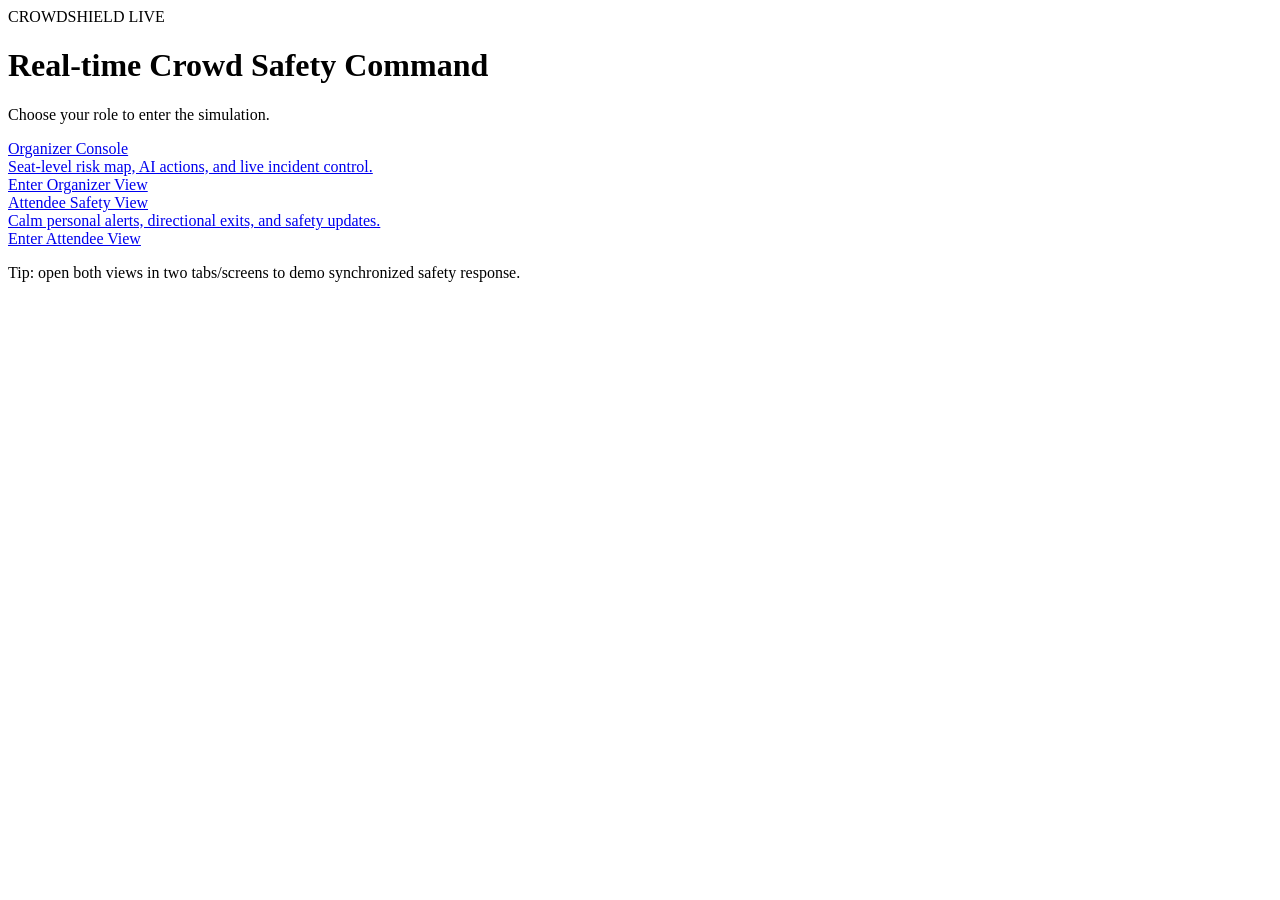
==== app/static/index.html @ d133abce "chay changes" ====
﻿<!doctype html>
<html lang="en">
<head>
  <meta charset="UTF-8" />
  <meta name="viewport" content="width=device-width, initial-scale=1.0" />
  <title>CrowdShield | Role Select</title>
  <link rel="preconnect" href="https://fonts.googleapis.com">
  <link rel="preconnect" href="https://fonts.gstatic.com" crossorigin>
  <link href="https://fonts.googleapis.com/css2?family=Barlow:wght@400;500;700;800&family=Space+Grotesk:wght@500;700&display=swap" rel="stylesheet">
  <link rel="stylesheet" href="/static/style.css" />
</head>
<body class="landing-body">
  <div class="hero-wrap">
    <div class="brand-pill">CROWDSHIELD LIVE</div>
    <h1>Real-time Crowd Safety Command</h1>
    <p class="hero-sub">Choose your role to enter the simulation.</p>

    <div class="role-grid">
      <a class="role-card" href="/organizer">
        <div class="role-title">Organizer Console</div>
        <div class="role-copy">Seat-level risk map, AI actions, and live incident control.</div>
        <span class="role-cta">Enter Organizer View</span>
      </a>
      <a class="role-card attendee" href="/attendee">
        <div class="role-title">Attendee Safety View</div>
        <div class="role-copy">Calm personal alerts, directional exits, and safety updates.</div>
        <span class="role-cta">Enter Attendee View</span>
      </a>
    </div>

    <p class="hero-tip">Tip: open both views in two tabs/screens to demo synchronized safety response.</p>
  </div>
</body>
</html>
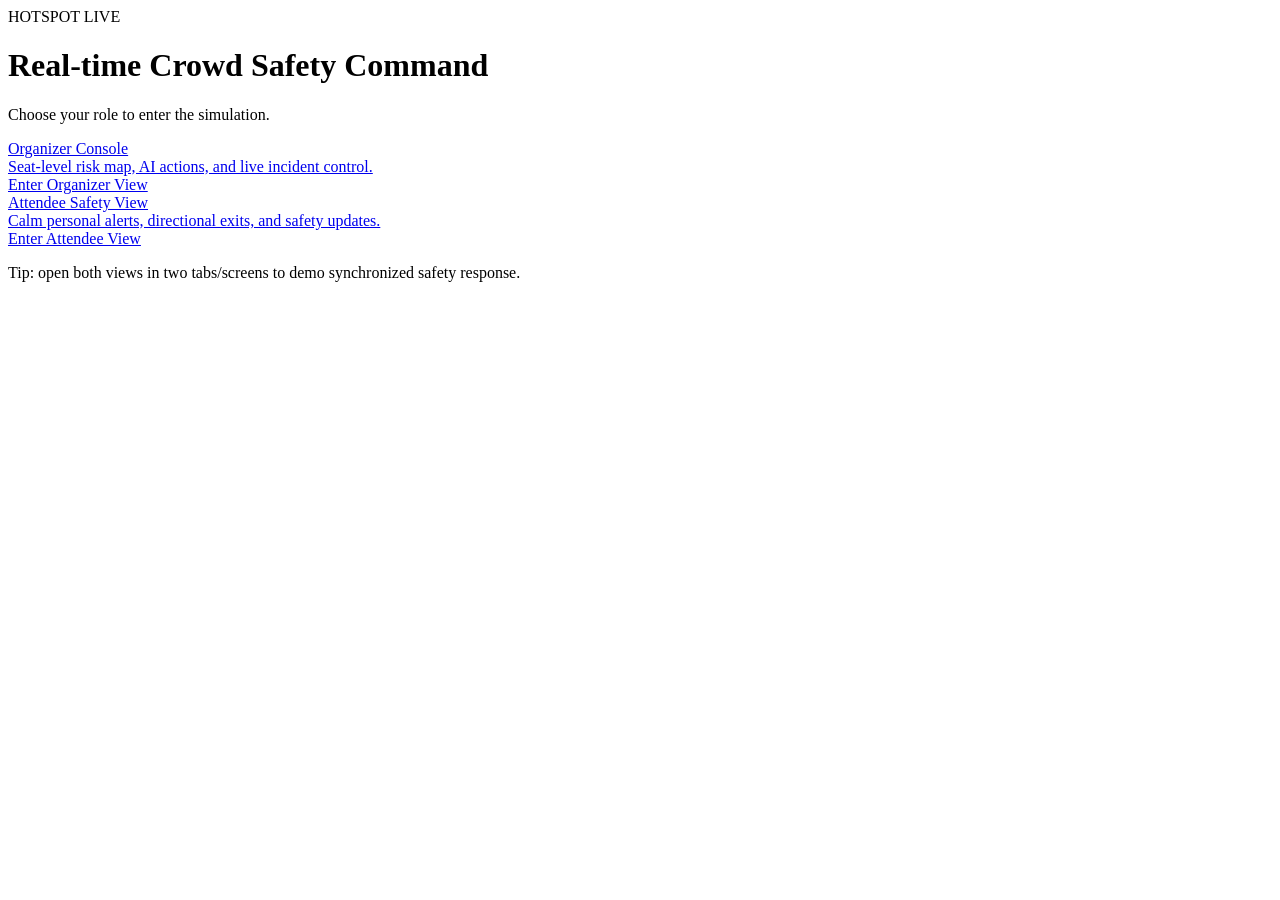
==== commit e6ce47c1: "yhacks" ====
--- a/app/static/index.html
+++ b/app/static/index.html
@@ -3,7 +3,7 @@
 <head>
   <meta charset="UTF-8" />
   <meta name="viewport" content="width=device-width, initial-scale=1.0" />
-  <title>CrowdShield | Role Select</title>
+  <title>Hotspot | Role Select</title>
   <link rel="preconnect" href="https://fonts.googleapis.com">
   <link rel="preconnect" href="https://fonts.gstatic.com" crossorigin>
   <link href="https://fonts.googleapis.com/css2?family=Barlow:wght@400;500;700;800&family=Space+Grotesk:wght@500;700&display=swap" rel="stylesheet">
@@ -11,7 +11,7 @@
 </head>
 <body class="landing-body">
   <div class="hero-wrap">
-    <div class="brand-pill">CROWDSHIELD LIVE</div>
+    <div class="brand-pill">HOTSPOT LIVE</div>
     <h1>Real-time Crowd Safety Command</h1>
     <p class="hero-sub">Choose your role to enter the simulation.</p>
 
